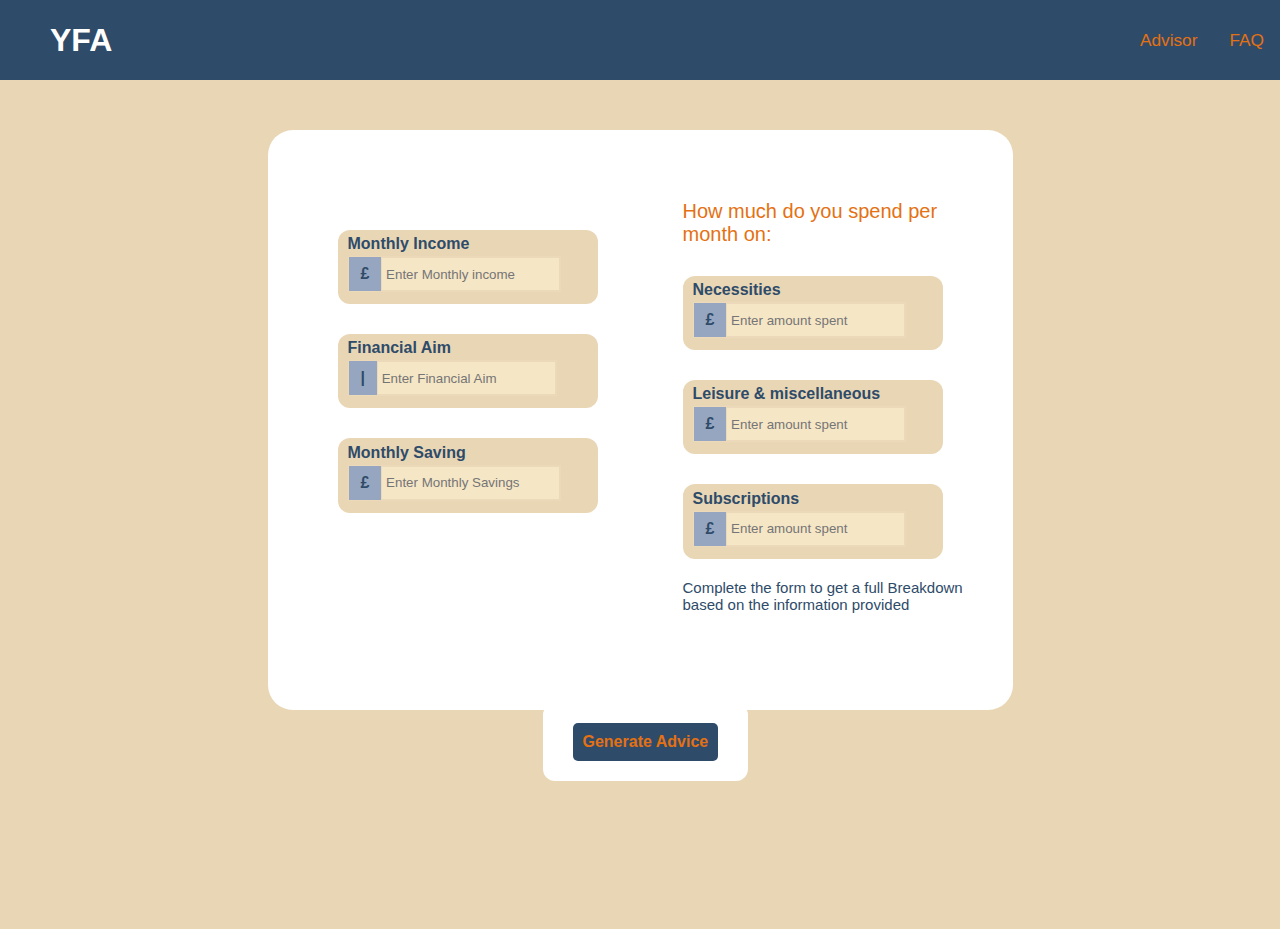
==== FinanceAdviceChatbot/src/main/resources/templates/Chatbot.html @ 812d9608 "draft" ====
<!DOCTYPE html>
<html lang="en">
<head>
    <meta charset="UTF-8">
    <meta name="viewport" content="width=device-width, initial-scale=1.0">
    <title>YFA</title>
    <link rel="stylesheet" href="style.css">
    <link rel="stylesheet" href="Chatbot-style.css">
    <script src="calculator.js"></script>

</head>

<body>
<nav class="navbar">

    <div class="menu-container">
        <a href="Homepage.html" id="logo">YFA</a>
    </div>

    <ul class="menu">

        <li class="page">
            <a href="Chatbot.html" class="navbar-links">Advisor</a>
        </li>

        <li class="page">
            <a href="FAQ.html" class="navbar-links">FAQ</a>
        </li>

    </ul>
</nav>

<main>


    <div class="Chat-Bot">
        <div class="ChatBot">

            <form>
            <div class="IP1">

                <div class="form-item">
                    <label class="Heading">Monthly Income</label>
                    <div class="filling-form" id="Monthly-income-main">
                        <p class="form-symbol">£</p>
                        <input id="Monthly-income-main" type="number" name="Monthly-income" placeholder=" Enter Monthly income" required>
                    </div>
                </div>



                <div class="form-item">
                    <label class="Heading">Financial Aim</label>
                    <div class="filling-form" id="Financial-aim-main">
                        <p class="form-symbol">|</p>
                        <input id="Financial-aim-main" type="text" name="Financial-aim"  placeholder=" Enter Financial Aim" required/>
                    </div>
                </div>


                <div class="form-item">
                    <label class="Heading">Monthly Saving</label>
                    <div class="filling-form" id="Monthly-saving-main">
                        <p class="form-symbol">£</p>
                        <input id="Monthly-saving-main" type="number" name="Monthly-saving" placeholder=" Enter Monthly Savings"required>
                    </div>
                </div>


            </div>

        </div>


        <div class="Chat-Box2">
            <p id="res-title">How much do you spend per month on:</p>

            <div class="form-item">
                <label class="Heading">Necessities</label>
                <div class="filling-form" id="Necessities-main">
                    <p class="form-symbol">£</p>
                    <input id="Necessities-main" type="number" name="Necessities" placeholder=" Enter amount spent" required>
                </div>
            </div>


            <div class="form-item">
                <label class="Heading">Leisure & miscellaneous</label>
                <div class="filling-form" id="Leisure-miscellaneous-main">
                    <p class="form-symbol">£</p>
                    <input id="Leisure-miscellaneous-main" type="number" name="Leisure-miscellaneous"  placeholder=" Enter amount spent" required/>
                </div>
            </div>


            <div class="form-item">
                <label class="Heading">Subscriptions</label>
                <div class="filling-form" id="Subscriptions-main">
                    <p class="form-symbol">£</p>
                    <input id="Subscriptions-main" type="number" name="Subscriptions" placeholder=" Enter amount spent"required>
                </div>
            </div>

            <div>
            <p id="res-brief">Complete the form to get a full Breakdown based on the information provided </p>
            </div>

            <div class="Generate-button">

                <button id="calculate-button" class="calculate-button" type="button"> <a>Generate Advice </a> </button>

            </div>
            <form>
        </div>


    </div>
</main>


</body>
</html>
---- FinanceAdviceChatbot/src/main/resources/templates/style.css ----
*{
    box-sizing: border-box;
    margin: 0;
    padding: 0;
    font-family: "Segoe UI", sans-serif;

}

.navbar {
    background: #2e4b69;
    height: 80px;
    display: flex;
    justify-content: center;
    align-items: center;
    font-size: 19.2px;
    width: 100%;
    z-index: 1200;
}



.menu-container {
    display: flex;
    justify-content: space-between;
    height: 80px;
    z-index: 1;
    width: 100%;
    max-width: 1300px;
    margin: 0 auto;
    padding: 0 50px;
}

#logo {
    color:#ffffff;
    display: flex;
    align-items: center;
    cursor: pointer;
    text-decoration: none;
    font-family: Arial, sans-serif;
    font-size: 32px;
    font-weight: 650;

}


.menu {
    display: flex;
    align-items: center;
    list-style: none;
    text-align: center;
}

.page {
    height: 80px;
}

.navbar-links {
    color: #e47113;
    display: flex;
    align-items: center;
    justify-content: center;
    text-decoration: none;
    height: 100%;
    padding: 0 16px;
    font-size: 90%;
    transition: color 0.3s ease;
}

.navbar-links:hover {
    color: #fed183;
    border-bottom: 2px solid #fed183;
}



.Hero {
    background:#e9d6b5;
    height: 400px

}

.Hero-container {
    max-width: 1200px;
    max-height: 400px;
    margin-bottom: 50px;
    display: flex;
    font-size: 20px;
    font-family: sans-serif;
    align-items: center;
    justify-content: center;
    position: sticky;

}


.Hero-content {
    justify-content: space-evenly;
    width: 100%;
    white-space: nowrap;
    overflow: hidden;
    border-right: 2px solid transparent;
    animation: typing 1.5s steps(300) ;


}

#wel {
    font-family: 'Lucida Sans', 'Lucida Sans Regular', 'Lucida Grande', 'Lucida Sans Unicode', Geneva, Verdana, sans-serif;
    color: #ffffff;
    font-size: 120px;
    margin-left: 400px;
    margin-top: 100px;
    width: 900px;



}

#welc {
    font-family: 'Lucida Sans', 'Lucida Sans Regular', 'Lucida Grande', 'Lucida Sans Unicode', Geneva, Verdana, sans-serif;
    color: #2e4b69;
    font-size: 50px;
    margin-left: 470px;


}

@keyframes typing {
    from {width: 0%;}
    to {width: 100%;}
}



#slogan {
    font-family: 'Lucida Sans', 'Lucida Sans Regular', 'Lucida Grande', 'Lucida Sans Unicode', Geneva, Verdana, sans-serif;
    color: #d4a177;
    font-size: 30px;
    margin-top: 30px;
    margin-left: 580px;
    width: 800px;
}

.h-textbox {
    padding: 70px;
    background-color: #ffffff;
    width: 700px;
    border-radius: 25px;
    margin-left: 405px;
}

.lower-container {
    background-color: #e9d6b5 ;
    width: 100%;
    height: 419px;
    align-items: center;
    display: flex;
}

#box-title {
    font-size: 30px;
    color: #e47113;


}

#box-content {
    font-size: 15px;
    font-family: sans-serif;
    color: #d4a177;
    margin-top: 20px;

}

.Chatbot-button {
    margin-top: 20px;
    margin-left: 15px;
    border-radius: 14px;
    font-size: 15px;
    width: 150px;
    background-color: #e47113;
    border-color: #e47113;
    font-family: sans-serif;

}

button .Chatbot-button{
    text-decoration: none;
}

.chatbotOutput{
    width: 100%;
    height: 100%;
    text-wrap: wrap;
    font-size: 10px;
}
---- FinanceAdviceChatbot/src/main/resources/templates/Chatbot-style.css ----
.Chat-Bot {
    background:#e9d6b5;
    height: 849px;
    display: flex;
    justify-content: center;

}


.IP1 {
    padding: 70px;
    background-color: #ffffff;
    width: 400px;
    height: 580px;
    position: center;
    border-radius: 25px;
    margin-left: px;
    margin-top: 50px;
}

.Chat-Box2 {
    padding: 70px;
    background-color: #ffffff;
    width: 400px;
    height: 580px;
    position: center;
    border-radius: 25px;
    margin-left: -55px;
    margin-top: 50px;
}


#res-title {
    font-size: 20px;
    color: #e47113;




}

#cal-content {
    font-size: 15px;
    font-family: sans-serif;
    color: #d4a177;
    margin-top: 40px;


}

.calculate-button {
    width: 100%;
    padding: 10px;
    margin-top: 20px;
    margin-bottom: 20px;
    background-color: #2e4b69;
    color: #e9d6b5;
    border-radius: 5px;
    border: none;
    font-size: 16px;
    font-family: sans-serif;
    font-weight: 600;



}

.calculate-button:hover {
    background-color: #e9d6b5;
    border: 2px solid #e9d6b5cd;

}

button.calculate-button a{
    text-decoration: none;
    color: #e47113;

}

.Generate-button{
    display: inline-flex;
    border: 10px;
    background-color: #ffffff;
    margin-left: -140px;
    margin-top: 90px;
    padding-left: 30px;
    padding-right: 30px;
    border-radius: 12px;
    position: center;


}

.form-item {
    margin-top: 30px;
    background-color: #e9d6b5;
    padding-bottom: 12px;
    padding-left: 10px;
    padding-top: 2%;
    border-radius: 12px;


}

.filling-form {
    display: inline-flex;
    margin-top: 3px;
}

.form-symbol {
    background-color: #97a6c0;
    color: #2e4b69;
    padding: 8px 12px;
    font-weight: 600;


}

.Heading{
    font-family: sans-serif;
    font-weight: 600;
    color: #2e4b69;
}

#Monthly-income-main {
    background-color: #f5e5c6dc;
    border: 1px solid #e9d6b5cd;

}

#Financial-aim-main {
    background-color: #f5e5c6dc;
    border: 1px solid #e9d6b5cd;
}


#Monthly-saving-main {
    background-color: #f5e5c6dc;
    border: 1px solid #e9d6b5cd;
}

#Necessities-main {
    background-color: #f5e5c6dc;
    border: 1px solid #e9d6b5cd;
}


#Leisure-miscellaneous-main {
    background-color: #f5e5c6dc;
    border: 1px solid #e9d6b5cd;
}

#Subscriptions-main {
    background-color: #f5e5c6dc;
    border: 1px solid #e9d6b5cd;
}


.filling-form {
    border: 1px solid transparent;
}

#res-brief  {
    font-size: 15px;
    font-family: sans-serif;
    color: #2e4b69;
    margin-top: 20px;
    width: 300px;
}

.res-res {
    font-size: 15px;
    font-family: sans-serif;
    color: #2e4b69;
    margin-top:15px;
    font-weight: 600;
    background-color: #e9d6b5;
    padding: 25px;
    border-radius: 5%;

}
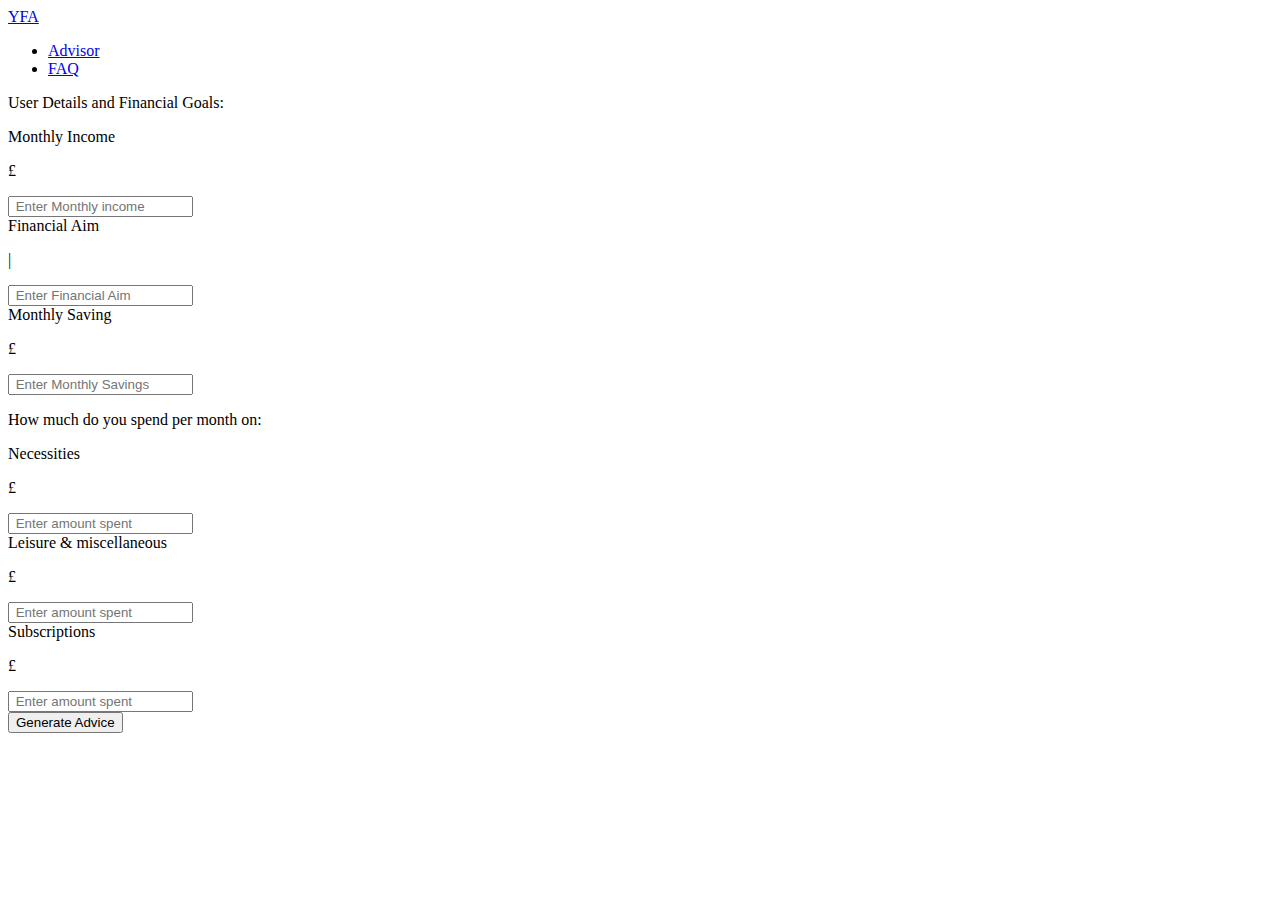
==== commit 388836ae: "Merge remote-tracking branch 'origin/main'" ====
--- a/FinanceAdviceChatbot/src/main/resources/templates/Chatbot.html
+++ b/FinanceAdviceChatbot/src/main/resources/templates/Chatbot.html
@@ -1,11 +1,11 @@
 <!DOCTYPE html>
-<html lang="en">
+<html xmlns:th="http://www.thymeleaf.org">
 <head>
     <meta charset="UTF-8">
     <meta name="viewport" content="width=device-width, initial-scale=1.0">
     <title>YFA</title>
-    <link rel="stylesheet" href="style.css">
-    <link rel="stylesheet" href="Chatbot-style.css">
+    <link rel="stylesheet" th:href="@{/css/style.css}">
+    <link rel="stylesheet" th:href="@{/css/Chatbot-style.css}">
     <script src="calculator.js"></script>
 
 </head>
@@ -38,10 +38,11 @@
 
             <form>
             <div class="IP1">
+                <p id="res-title">User Details and Financial Goals:</p>
 
                 <div class="form-item">
                     <label class="Heading">Monthly Income</label>
-                    <div class="filling-form" id="Monthly-income-main">
+                    <div class="filling-form" id="form-textbox">
                         <p class="form-symbol">£</p>
                         <input id="Monthly-income-main" type="number" name="Monthly-income" placeholder=" Enter Monthly income" required>
                     </div>
@@ -51,7 +52,7 @@
 
                 <div class="form-item">
                     <label class="Heading">Financial Aim</label>
-                    <div class="filling-form" id="Financial-aim-main">
+                    <div class="filling-form" id="form-textbox">
                         <p class="form-symbol">|</p>
                         <input id="Financial-aim-main" type="text" name="Financial-aim"  placeholder=" Enter Financial Aim" required/>
                     </div>
@@ -60,7 +61,7 @@
 
                 <div class="form-item">
                     <label class="Heading">Monthly Saving</label>
-                    <div class="filling-form" id="Monthly-saving-main">
+                    <div class="filling-form" id="form-textbox">
                         <p class="form-symbol">£</p>
                         <input id="Monthly-saving-main" type="number" name="Monthly-saving" placeholder=" Enter Monthly Savings"required>
                     </div>
@@ -77,7 +78,7 @@
 
             <div class="form-item">
                 <label class="Heading">Necessities</label>
-                <div class="filling-form" id="Necessities-main">
+                <div class="filling-form" id="form-textbox">
                     <p class="form-symbol">£</p>
                     <input id="Necessities-main" type="number" name="Necessities" placeholder=" Enter amount spent" required>
                 </div>
@@ -86,7 +87,7 @@
 
             <div class="form-item">
                 <label class="Heading">Leisure & miscellaneous</label>
-                <div class="filling-form" id="Leisure-miscellaneous-main">
+                <div class="filling-form" id="form-textbox">
                     <p class="form-symbol">£</p>
                     <input id="Leisure-miscellaneous-main" type="number" name="Leisure-miscellaneous"  placeholder=" Enter amount spent" required/>
                 </div>
@@ -95,14 +96,14 @@
 
             <div class="form-item">
                 <label class="Heading">Subscriptions</label>
-                <div class="filling-form" id="Subscriptions-main">
+                <div class="filling-form" id="form-textbox">
                     <p class="form-symbol">£</p>
                     <input id="Subscriptions-main" type="number" name="Subscriptions" placeholder=" Enter amount spent"required>
                 </div>
             </div>
 
             <div>
-            <p id="res-brief">Complete the form to get a full Breakdown based on the information provided </p>
+
             </div>
 
             <div class="Generate-button">
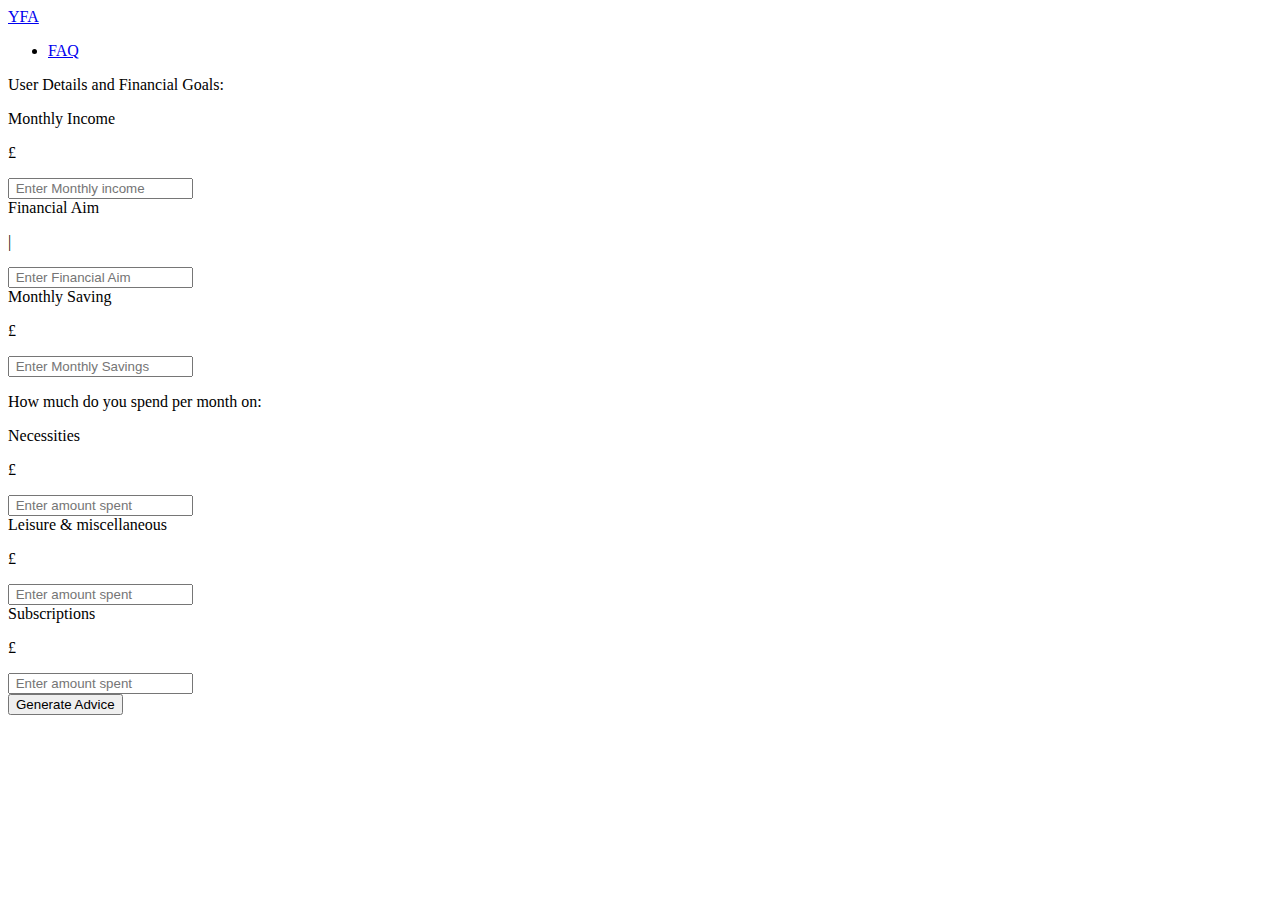
==== commit 1c14e75d: "Merge remote-tracking branch 'origin/main'" ====
--- a/FinanceAdviceChatbot/src/main/resources/templates/Chatbot.html
+++ b/FinanceAdviceChatbot/src/main/resources/templates/Chatbot.html
@@ -4,6 +4,7 @@
     <meta charset="UTF-8">
     <meta name="viewport" content="width=device-width, initial-scale=1.0">
     <title>YFA</title>
+    <link href="https://fonts.googleapis.com/css2?family=Roboto+Condensed:ital,wght@0,100..900;1,100..900&family=Roboto:ital,wght@0,100..900;1,100..900&display=swap" rel="stylesheet">
     <link rel="stylesheet" th:href="@{/css/style.css}">
     <link rel="stylesheet" th:href="@{/css/Chatbot-style.css}">
     <script src="calculator.js"></script>
@@ -14,14 +15,10 @@
 <nav class="navbar">
 
     <div class="menu-container">
-        <a href="Homepage.html" id="logo">YFA</a>
+        <a href="/" id="logo">YFA</a>
     </div>
 
     <ul class="menu">
-
-        <li class="page">
-            <a href="Chatbot.html" class="navbar-links">Advisor</a>
-        </li>
 
         <li class="page">
             <a href="FAQ.html" class="navbar-links">FAQ</a>
@@ -35,40 +32,39 @@
 
     <div class="Chat-Bot">
         <div class="ChatBot">
+            <form action="/chatbot" method="post">
+                <div class="IP1">
+                    <p id="res-title">User Details and Financial Goals:</p>
 
-            <form>
-            <div class="IP1">
-                <p id="res-title">User Details and Financial Goals:</p>
-
-                <div class="form-item">
-                    <label class="Heading">Monthly Income</label>
-                    <div class="filling-form" id="form-textbox">
-                        <p class="form-symbol">£</p>
-                        <input id="Monthly-income-main" type="number" name="Monthly-income" placeholder=" Enter Monthly income" required>
+                    <div class="form-item">
+                        <label class="Heading">Monthly Income</label>
+                        <div class="filling-form" id="form-textbox">
+                            <p class="form-symbol">£</p>
+                            <input id="Monthly-income-main" type="number" name="monthlyIncome" placeholder=" Enter Monthly income" required>
+                        </div>
                     </div>
-                </div>
 
 
 
-                <div class="form-item">
-                    <label class="Heading">Financial Aim</label>
-                    <div class="filling-form" id="form-textbox">
-                        <p class="form-symbol">|</p>
-                        <input id="Financial-aim-main" type="text" name="Financial-aim"  placeholder=" Enter Financial Aim" required/>
+                    <div class="form-item">
+                        <label class="Heading">Financial Aim</label>
+                        <div class="filling-form" id="form-textbox">
+                            <p class="form-symbol">|</p>
+                            <input id="Financial-aim-main" type="text" name="financialAim"  placeholder=" Enter Financial Aim" required/>
+                        </div>
                     </div>
-                </div>
 
 
-                <div class="form-item">
-                    <label class="Heading">Monthly Saving</label>
-                    <div class="filling-form" id="form-textbox">
-                        <p class="form-symbol">£</p>
-                        <input id="Monthly-saving-main" type="number" name="Monthly-saving" placeholder=" Enter Monthly Savings"required>
+                    <div class="form-item">
+                        <label class="Heading">Monthly Saving</label>
+                        <div class="filling-form" id="form-textbox">
+                            <p class="form-symbol">£</p>
+                            <input id="Monthly-saving-main" type="number" name="monthlySaving" placeholder=" Enter Monthly Savings"required>
+                        </div>
                     </div>
-                </div>
 
 
-            </div>
+                </div>
 
         </div>
 
@@ -80,7 +76,7 @@
                 <label class="Heading">Necessities</label>
                 <div class="filling-form" id="form-textbox">
                     <p class="form-symbol">£</p>
-                    <input id="Necessities-main" type="number" name="Necessities" placeholder=" Enter amount spent" required>
+                    <input id="Necessities-main" type="number" name="necessities" placeholder=" Enter amount spent" required>
                 </div>
             </div>
 
@@ -89,7 +85,7 @@
                 <label class="Heading">Leisure & miscellaneous</label>
                 <div class="filling-form" id="form-textbox">
                     <p class="form-symbol">£</p>
-                    <input id="Leisure-miscellaneous-main" type="number" name="Leisure-miscellaneous"  placeholder=" Enter amount spent" required/>
+                    <input id="Leisure-miscellaneous-main" type="number" name="leisureMiscellaneous"  placeholder=" Enter amount spent" required/>
                 </div>
             </div>
 
@@ -98,7 +94,7 @@
                 <label class="Heading">Subscriptions</label>
                 <div class="filling-form" id="form-textbox">
                     <p class="form-symbol">£</p>
-                    <input id="Subscriptions-main" type="number" name="Subscriptions" placeholder=" Enter amount spent"required>
+                    <input id="Subscriptions-main" type="number" name="subscriptions" placeholder=" Enter amount spent"required>
                 </div>
             </div>
 
@@ -108,10 +104,11 @@
 
             <div class="Generate-button">
 
-                <button id="calculate-button" class="calculate-button" type="button"> <a>Generate Advice </a> </button>
+                <button id="calculate-button" class="calculate-button">Generate Advice</button>
 
             </div>
-            <form>
+            </form>
+
         </div>
 
 
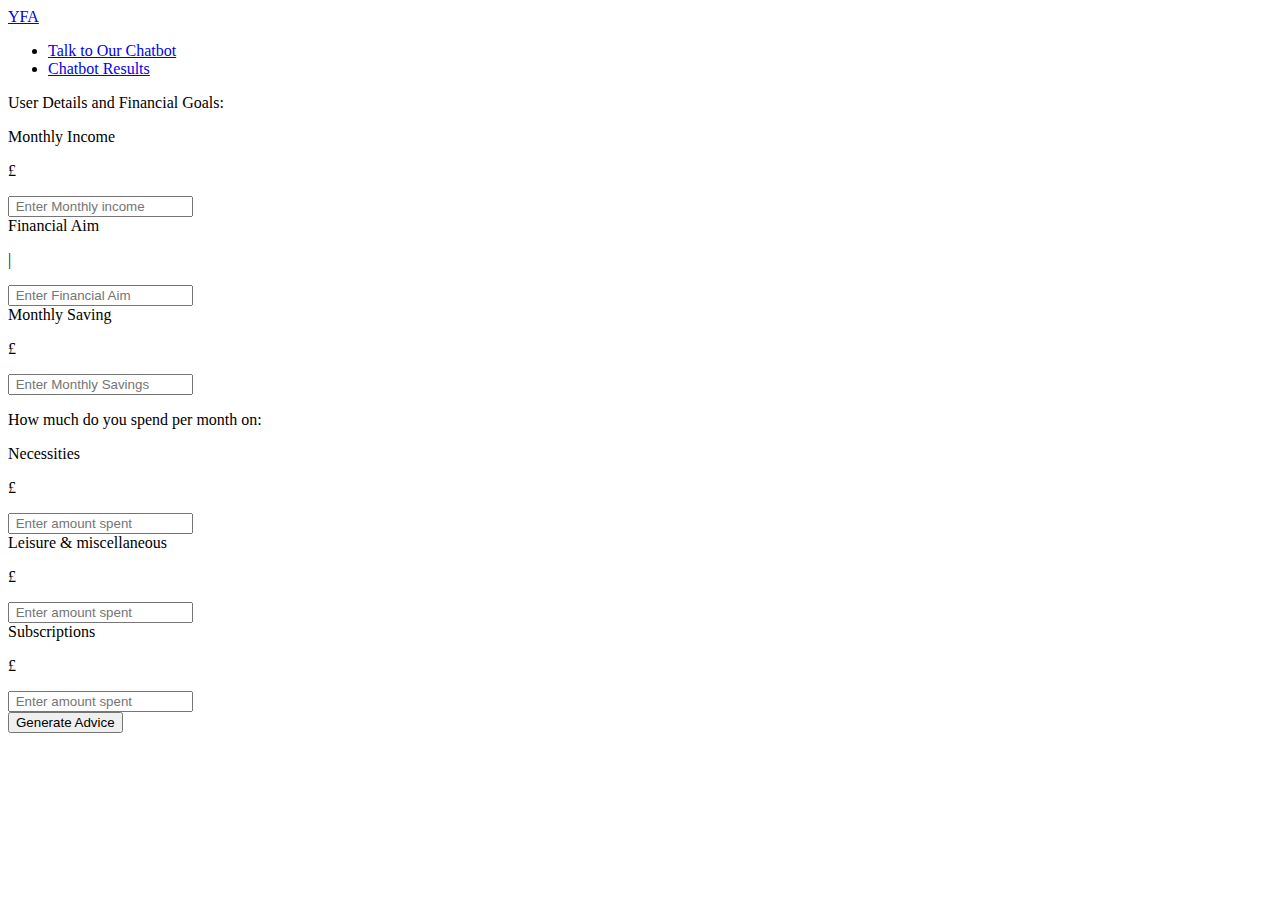
==== commit 8265f5d6: "Changing the header" ====
--- a/FinanceAdviceChatbot/src/main/resources/templates/Chatbot.html
+++ b/FinanceAdviceChatbot/src/main/resources/templates/Chatbot.html
@@ -19,11 +19,12 @@
     </div>
 
     <ul class="menu">
-
         <li class="page">
-            <a href="FAQ.html" class="navbar-links">FAQ</a>
+            <a href="/chatbot" class="navbar-links">Talk to Our Chatbot</a>
         </li>
-
+        <li class="page">
+            <a href="/financeAdvice" class="navbar-links">Chatbot Results</a>
+        </li>
     </ul>
 </nav>
 
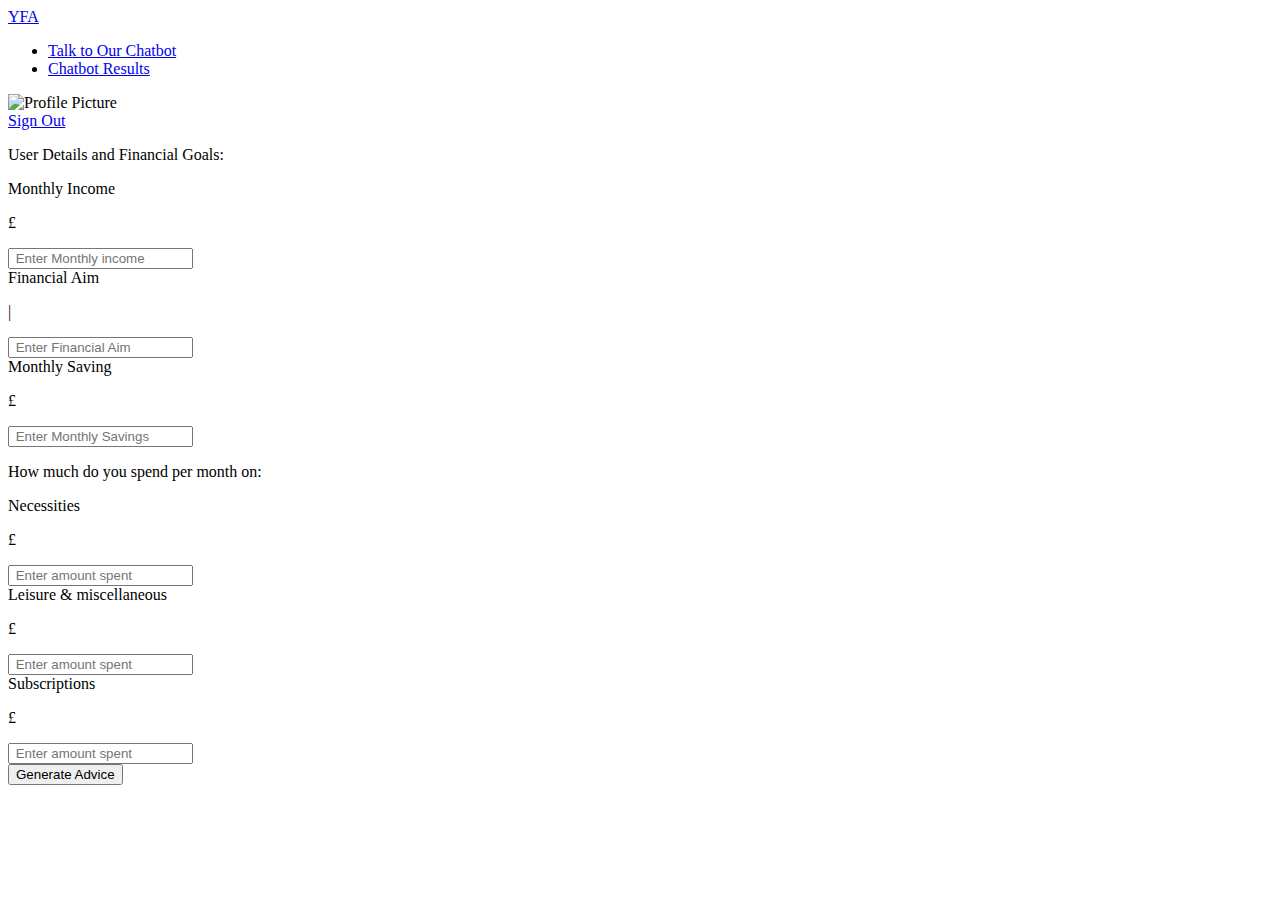
==== commit 1b0a66e9: "Merge remote-tracking branch 'origin/main'" ====
--- a/FinanceAdviceChatbot/src/main/resources/templates/Chatbot.html
+++ b/FinanceAdviceChatbot/src/main/resources/templates/Chatbot.html
@@ -26,6 +26,17 @@
             <a href="/financeAdvice" class="navbar-links">Chatbot Results</a>
         </li>
     </ul>
+
+    <div class="profile-section" th:if="${#authorization.expression('isAuthenticated()')}">
+        <!-- Clickable Profile Picture -->
+        <img src="/images/pfp.png" alt="Profile Picture" class="profile-pic" onclick="toggleDropdown()">
+
+        <!-- Dropdown Menu -->
+        <div id="profile-dropdown" class="profile-dropdown">
+            <a href="/logout" class="dropdown-item">Sign Out</a>
+        </div>
+    </div>
+
 </nav>
 
 <main>
@@ -115,7 +126,7 @@
 
     </div>
 </main>
-
+<script th:src="@{/javascript/navbar.js}"></script>
 
 </body>
 </html>